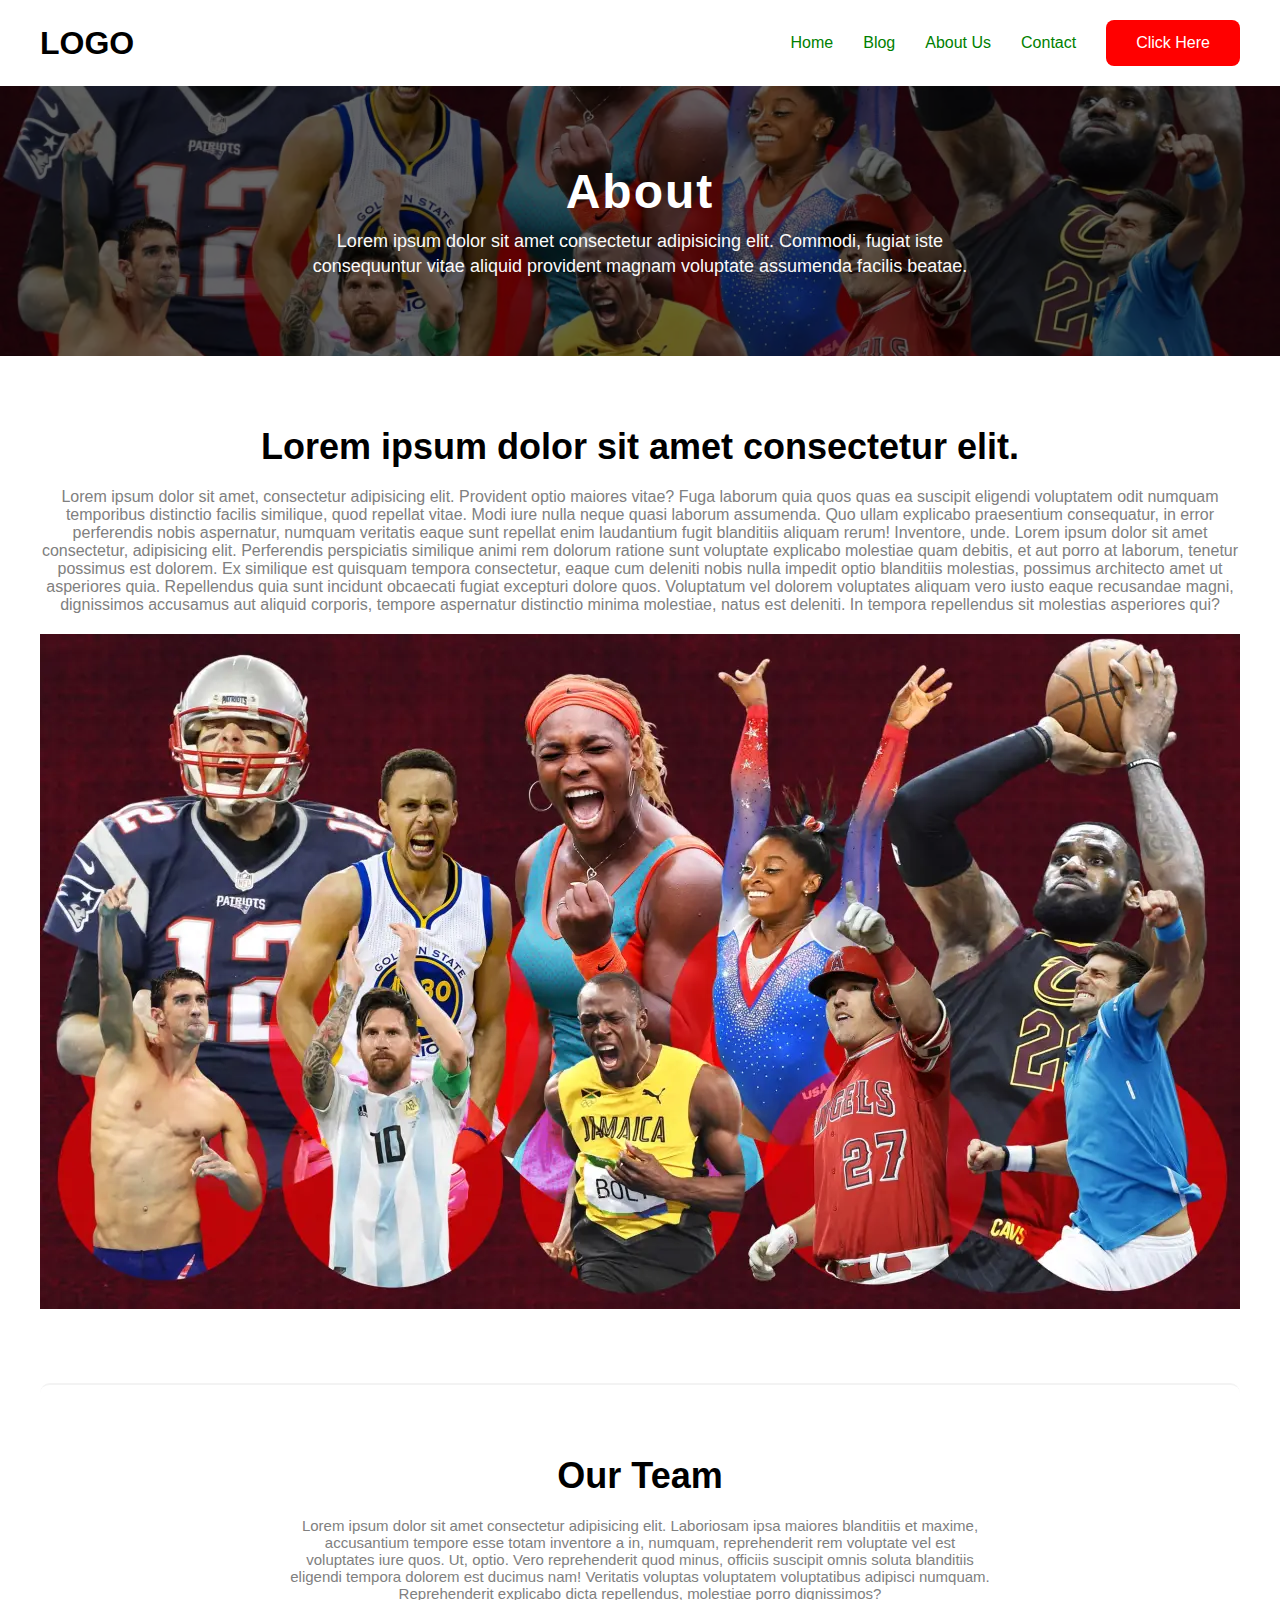
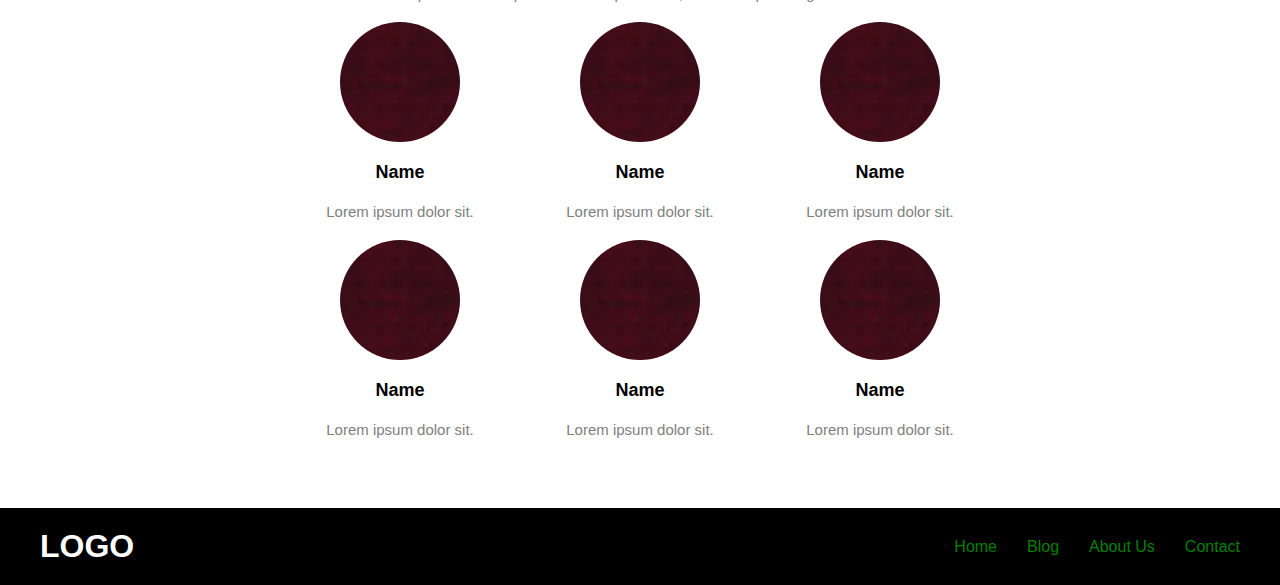
==== pages/about.html @ 97497f06 "new commit" ====
<!DOCTYPE html>
<html lang="en">
  <head>
    <meta charset="UTF-8" />
    <meta name="viewport" content="width=device-width, initial-scale=1.0" />
    <title>Document</title>
    <link rel="stylesheet" type="text/css" href="/styles/main.css" />
    <link rel="stylesheet" href="/styles/about.css" />
  </head>
  <body>
    <header>
      <div class="container">
        <div>
          <h1>LOGO</h1>
        </div>
        <nav>
          <ul>
            <li><a href=".">Home</a></li>
            <li><a href="/pages/blog.html">Blog</a></li>
            <!-- <li>Teams</li> -->
            <li><a href="/pages/about.html">About Us</a></li>
            <li><a href="/pages/contact.html">Contact</a></li>
            <a href="" class="btn">Click Here</a>
          </ul>
        </nav>
      </div>
    </header>
    <section class="hero">
      <div class="overlay" />
      <div class="content">
        <div>
          <h1>About</h1>
          <p>
            Lorem ipsum dolor sit amet consectetur adipisicing elit. Commodi,
            fugiat iste consequuntur vitae aliquid provident magnam voluptate
            assumenda facilis beatae.
          </p>
        </div>
      </div>
    </section>

    <section class="section1 container">
      <h2>Lorem ipsum dolor sit amet consectetur elit.</h2>
      <p>
        Lorem ipsum dolor sit amet, consectetur adipisicing elit. Provident
        optio maiores vitae? Fuga laborum quia quos quas ea suscipit eligendi
        voluptatem odit numquam temporibus distinctio facilis similique, quod
        repellat vitae. Modi iure nulla neque quasi laborum assumenda. Quo ullam
        explicabo praesentium consequatur, in error perferendis nobis
        aspernatur, numquam veritatis eaque sunt repellat enim laudantium fugit
        blanditiis aliquam rerum! Inventore, unde. Lorem ipsum dolor sit amet
        consectetur, adipisicing elit. Perferendis perspiciatis similique animi
        rem dolorum ratione sunt voluptate explicabo molestiae quam debitis, et
        aut porro at laborum, tenetur possimus est dolorem. Ex similique est
        quisquam tempora consectetur, eaque cum deleniti nobis nulla impedit
        optio blanditiis molestias, possimus architecto amet ut asperiores quia.
        Repellendus quia sunt incidunt obcaecati fugiat excepturi dolore quos.
        Voluptatum vel dolorem voluptates aliquam vero iusto eaque recusandae
        magni, dignissimos accusamus aut aliquid corporis, tempore aspernatur
        distinctio minima molestiae, natus est deleniti. In tempora repellendus
        sit molestias asperiores qui?
      </p>
      <div class="img-wrapper">
        <img src="/images/hero-bg.webp" alt="" />
      </div>
    </section>

    <section class="section2 container">
      <div class="content">
        <h2>Our Team</h2>
        <p>
          Lorem ipsum dolor sit amet consectetur adipisicing elit. Laboriosam
          ipsa maiores blanditiis et maxime, accusantium tempore esse totam
          inventore a in, numquam, reprehenderit rem voluptate vel est
          voluptates iure quos. Ut, optio. Vero reprehenderit quod minus,
          officiis suscipit omnis soluta blanditiis eligendi tempora dolorem est
          ducimus nam! Veritatis voluptas voluptatem voluptatibus adipisci
          numquam. Reprehenderit explicabo dicta repellendus, molestiae porro
          dignissimos?
        </p>
        <div>
          <div class="main-wrapper">
            <div class="img-wrapper">
              <img src="/images/hero-bg.webp" alt="" />
            </div>
            <h5>Name</h5>
            <p>Lorem ipsum dolor sit.</p>
          </div>
          <div class="main-wrapper">
            <div class="img-wrapper">
              <img src="/images/hero-bg.webp" alt="" />
            </div>
            <h5>Name</h5>
            <p>Lorem ipsum dolor sit.</p>
          </div>
          <div class="main-wrapper">
            <div class="img-wrapper">
              <img src="/images/hero-bg.webp" alt="" />
            </div>
            <h5>Name</h5>
            <p>Lorem ipsum dolor sit.</p>
          </div>
          <div class="main-wrapper">
            <div class="img-wrapper">
              <img src="/images/hero-bg.webp" alt="" />
            </div>
            <h5>Name</h5>
            <p>Lorem ipsum dolor sit.</p>
          </div>
          <div class="main-wrapper">
            <div class="img-wrapper">
              <img src="/images/hero-bg.webp" alt="" />
            </div>
            <h5>Name</h5>
            <p>Lorem ipsum dolor sit.</p>
          </div>
          <div class="main-wrapper">
            <div class="img-wrapper">
              <img src="/images/hero-bg.webp" alt="" />
            </div>
            <h5>Name</h5>
            <p>Lorem ipsum dolor sit.</p>
          </div>
        </div>
      </div>
    </section>

    <footer>
      <div class="container">
        <div>
          <h1>LOGO</h1>
        </div>
        <nav>
          <ul>
            <li><a href=".">Home</a></li>
            <li><a href="/pages/blog.html">Blog</a></li>
            <!-- <li>Teams</li> -->
            <li><a href="/pages/about.html">About Us</a></li>
            <li><a href="/pages/contact.html">Contact</a></li>
          </ul>
        </nav>
      </div>
    </footer>
  </body>
</html>
---- styles/main.css ----
* {
  margin: 0;
  padding: 0;
  box-sizing: border-box;
  font-family: "Segoe UI", Tahoma, Geneva, Verdana, sans-serif;
}

:root {
  --primary-color: red;
}

.container {
  max-width: 1200px;
  margin: auto;
  overflow: hidden;
}

.btn {
  width: fit-content;
  display: flex;
  text-decoration: none;
  color: #fff;
  background-color: var(--primary-color);
  padding: 14px 30px;
  border-radius: 8px;
  font-weight: 500;
}

.btn.full-width {
  width: 100%;
  justify-content: center;
}

.input-container {
  border: 2px solid #f3f3f3;
  height: 50px;
  border-radius: 10px;
  padding: 6px 20px;
}

.input-container input {
  width: 100%;
  height: 100%;
  border: none;
  font-size: 16px;
}

.input-container input:focus {
  border: none;
  outline: none;
}

header {
  padding-block: 20px;
}

header .container {
  display: flex;
  align-items: center;
  justify-content: space-between;
}

.container nav ul {
  display: flex;
  align-items: center;
  gap: 30px;
}

.container nav ul > li {
  list-style-type: none;
}

.container nav ul > li a {
  text-decoration: none;
  color: green;
}

.card.variant2 {
  border-radius: 10px;
  border: 2px solid #f3f3f3;
  overflow: hidden;
  display: flex;
  flex-direction: column;
}

.card.variant2 .img-wrapper {
  height: 200px;
  overflow: hidden;
}

.card.variant2 .content-wrapper {
  padding: 20px;
  overflow: hidden;
  display: flex;
  flex-direction: column;
  gap: 10px;
  justify-content: space-between;
}

.card.variant2 .content-wrapper div {
  display: flex;
  flex-direction: column;
  gap: 10px;
}

.card.variant2 .content-wrapper div h2 {
  font-size: 20px;
}

.card.variant2 .content-wrapper div p {
  font-size: 15px;
}

footer {
  padding: 20px 0;
  background-color: black;
  color: white;
}

footer .container {
  display: flex;
  align-items: center;
  justify-content: space-between;
}

/* Media Query */

@media screen and (max-width: 670px) {
  .container {
    padding: 0 20px;
  }
  header {
    padding-block: 15px;
  }
  header div h1,
  footer div h1 {
    font-size: 20px;
  }
  .container nav {
    display: none;
  }
}
---- styles/about.css ----
section.hero {
  background: url("/images/hero-bg.webp");
  background-position: center;
  background-repeat: no-repeat;
  background-size: cover;
  height: 30vh;
  position: relative;
}

section.hero .overlay {
  position: absolute;
  width: 100%;
  height: 100%;
  top: 0;
  left: 0;
  background-color: #0000009a;
}

section.hero .content {
  position: absolute;
  width: 100%;
  height: 100%;
  top: 0;
  left: 0;
  display: flex;
  justify-content: center;
  align-items: center;
}

section.hero .content div {
  text-align: center;
  max-width: 700px;
  display: flex;
  flex-direction: column;
  align-items: center;
  gap: 10px;
}

section.hero .content div h1 {
  color: #fff;
  letter-spacing: 2px;
  font-size: 48px;
}

section.hero .content div p {
  color: #fafafa;
  font-size: 18px;
  line-height: 25px;
}

section.section1 {
  /* display: grid;
  grid-template-columns: 50% 50%; */
  gap: 20px;
  padding: 70px 0;
  display: flex;
  flex-direction: column;
  gap: 20px;
  text-align: center;
}

section.section1 h2 {
  font-size: 36px;
}

section.section1 p {
  color: grey;
}

section.section2 {
  /* display: grid;
    grid-template-columns: 50% 50%; */
  border-top: 2px solid #f3f3f3;
  border-radius: 10px;
  gap: 20px;
  padding: 70px 0;
  display: flex;
  flex-direction: column;
  gap: 20px;
  display: flex;
  justify-content: center;
  align-items: center;
}

section.section2 .content {
  width: 700px;
  text-align: center;
  display: flex;
  flex-direction: column;
  gap: 20px;
}

section.section2 .content h2 {
  font-size: 36px;
}

section.section2 .content p {
  font-size: 15px;
  color: grey;
}

section.section2 .content div .main-wrapper {
  display: flex;
  flex-direction: column;
  align-items: center;
}

section.section2 .content div .main-wrapper .img-wrapper {
  width: 120px;
  height: 120px;
  overflow: hidden;
  border-radius: 100%;
}

section.section2 .content div .main-wrapper .img-wrapper img {
  object-fit: contain;
}

section.section2 .content div {
  display: grid;
  grid-template-columns: auto auto auto;
  gap: 20px;
}

section.section2 .content div .main-wrapper h5 {
  font-size: 18px;
}

section.section2 .content div .main-wrapper p {
  font-size: 15px;
}

@media screen and (max-width: 670px) {
  section.hero .content {
    padding: 0 20px;
  }
  section.hero .content div h1 {
    font-size: 28px;
  }
  section.hero .content div p {
    font-size: 15px;
  }
  section.section1 {
    flex-direction: column;
    padding-inline: 20px;
  }
  section.section1 h2 {
    font-size: 20px;
  }
  section.section1 div .img-wrapper {
    max-width: 100%;
  }
  section.section2 {
    padding: 0 20px;
  }
  section.section2 .content {
    width: 100%;
  }
  section.section2 .content h2 {
    font-size: 20px;
  }
  section.section2 .content div {
    grid-template-columns: auto auto;
  }
}
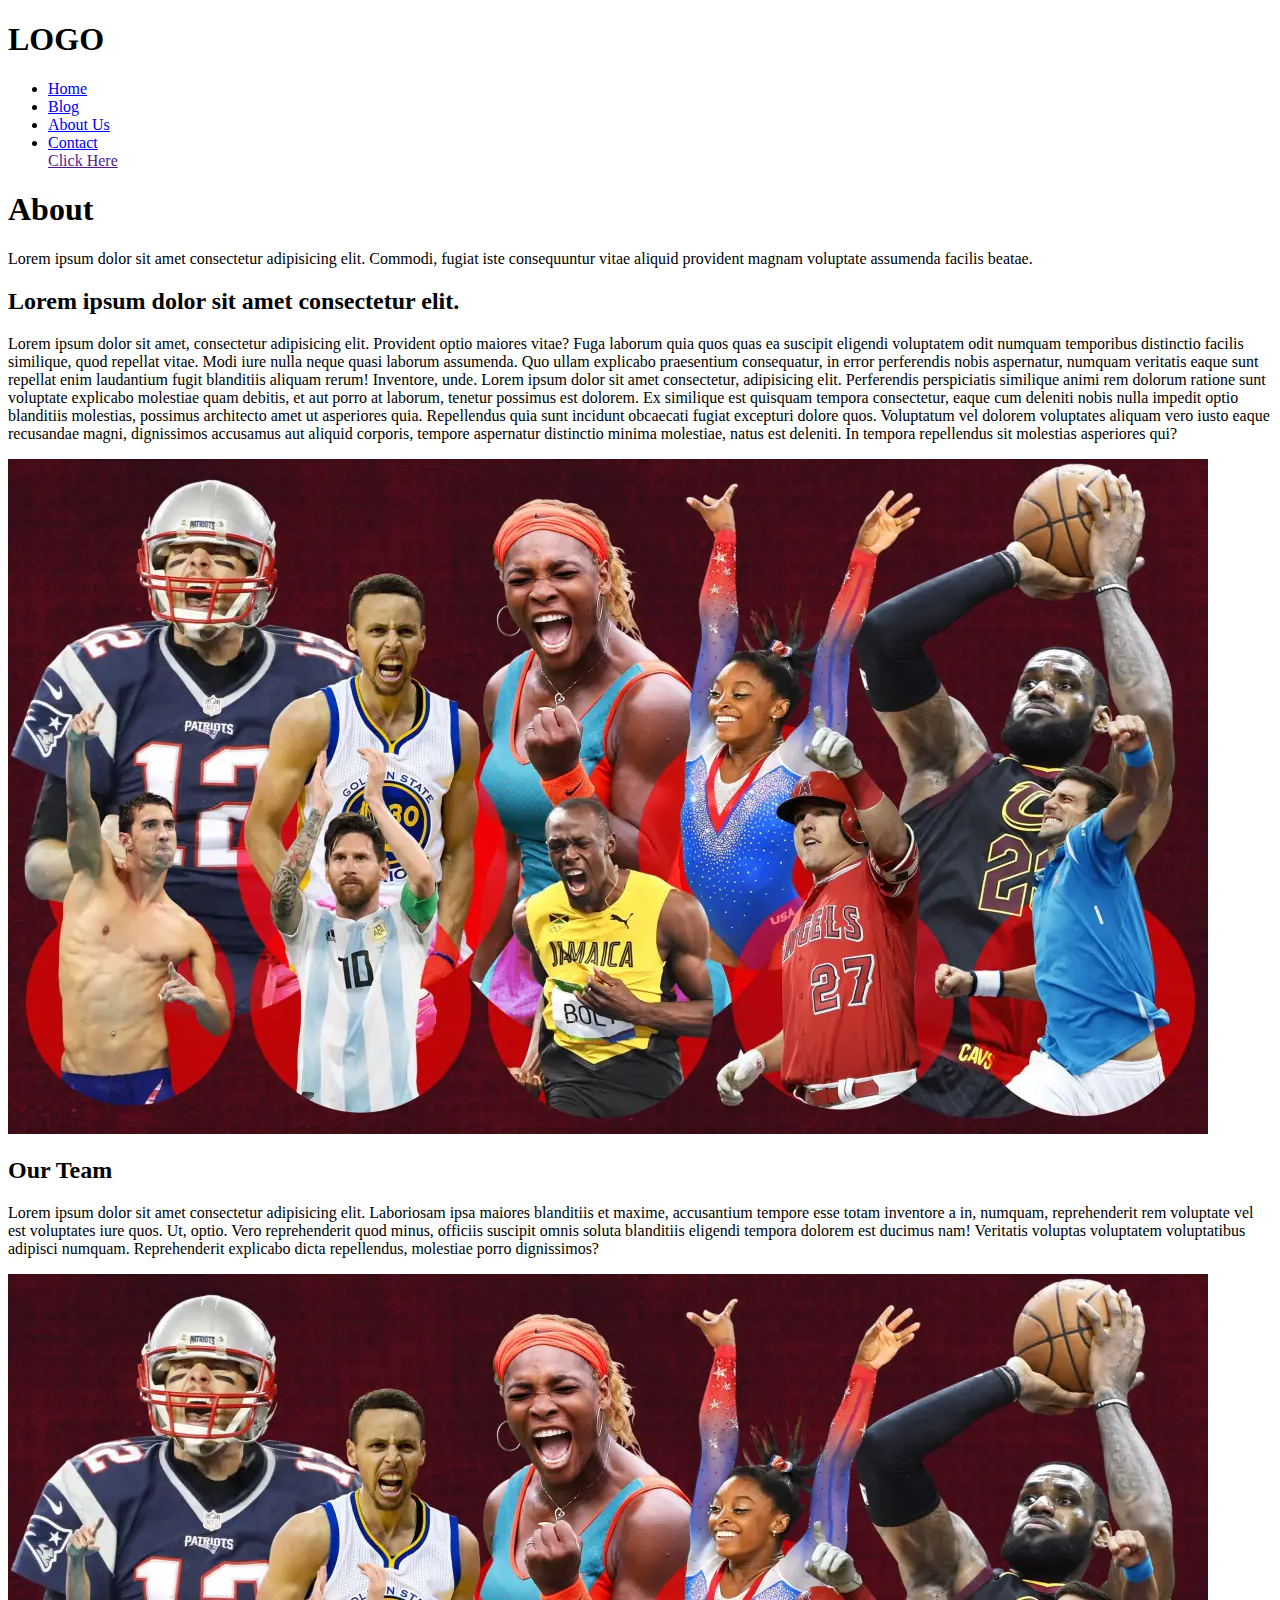
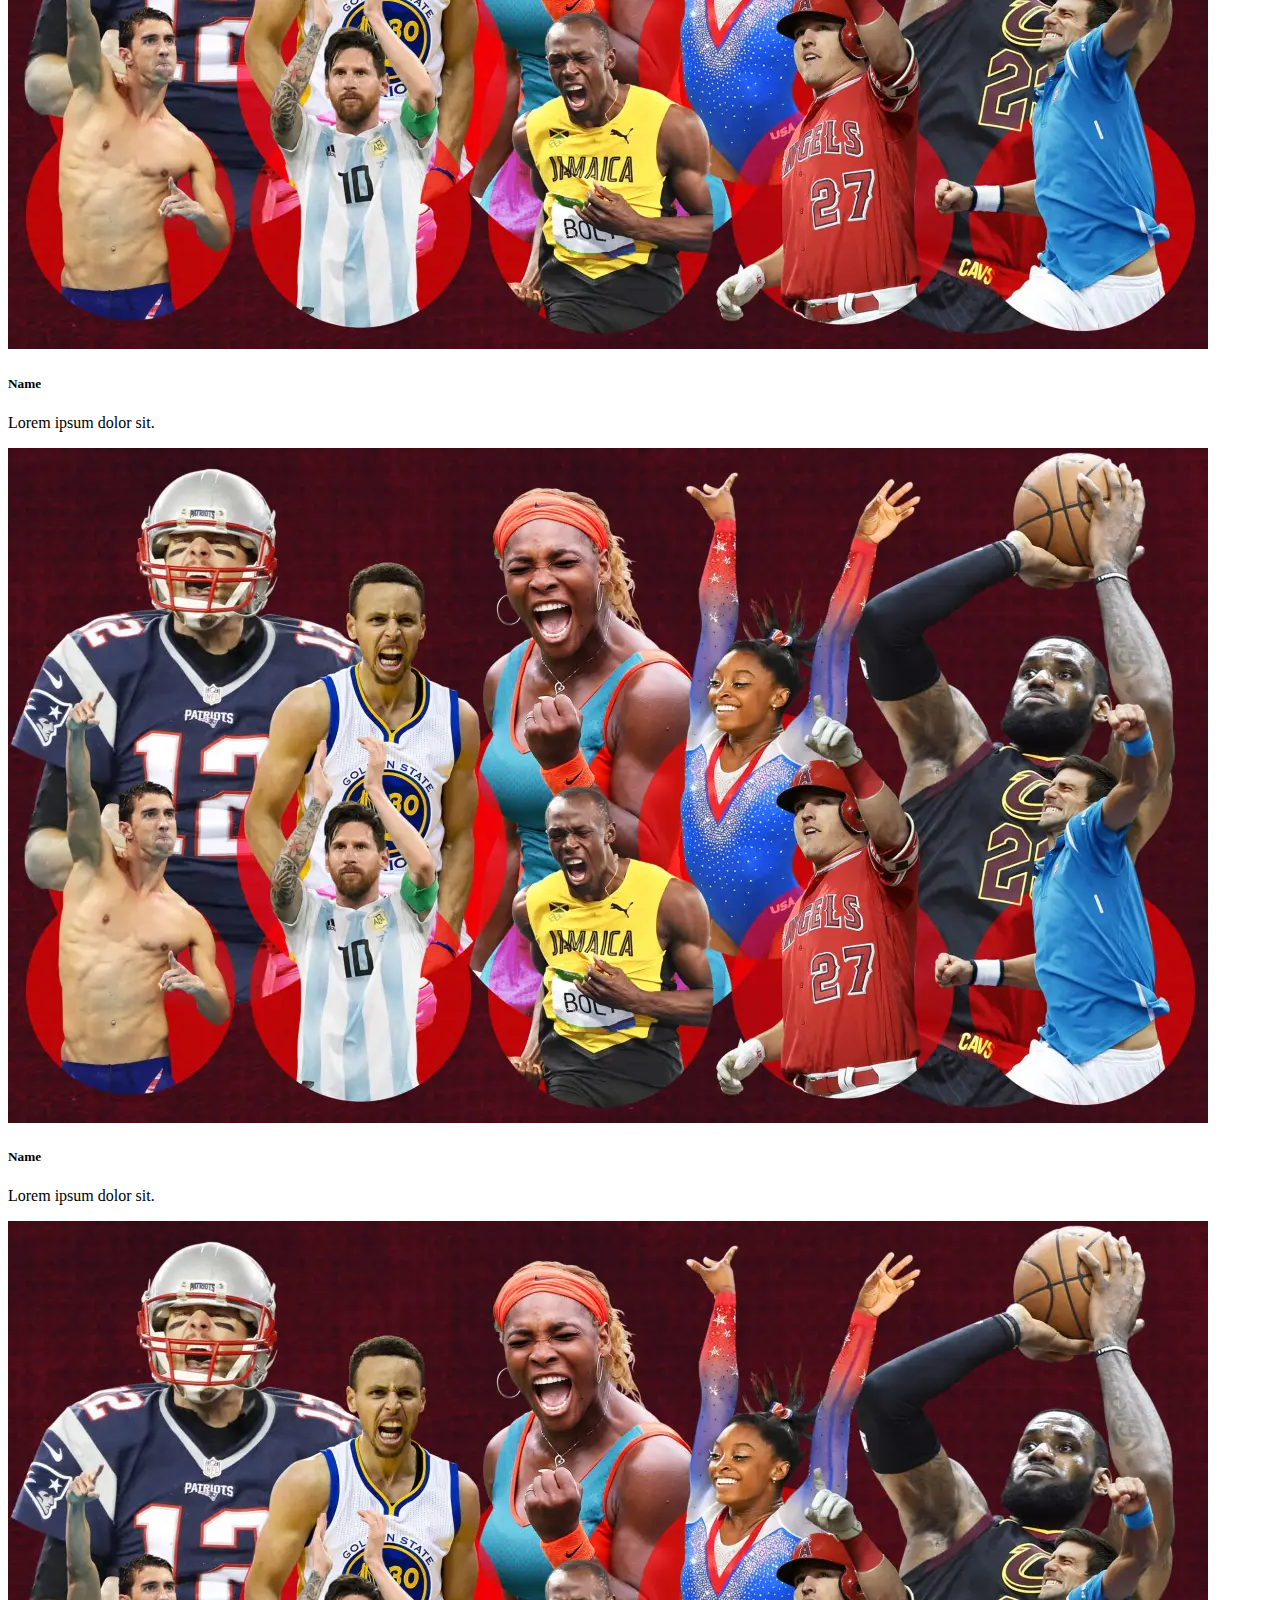
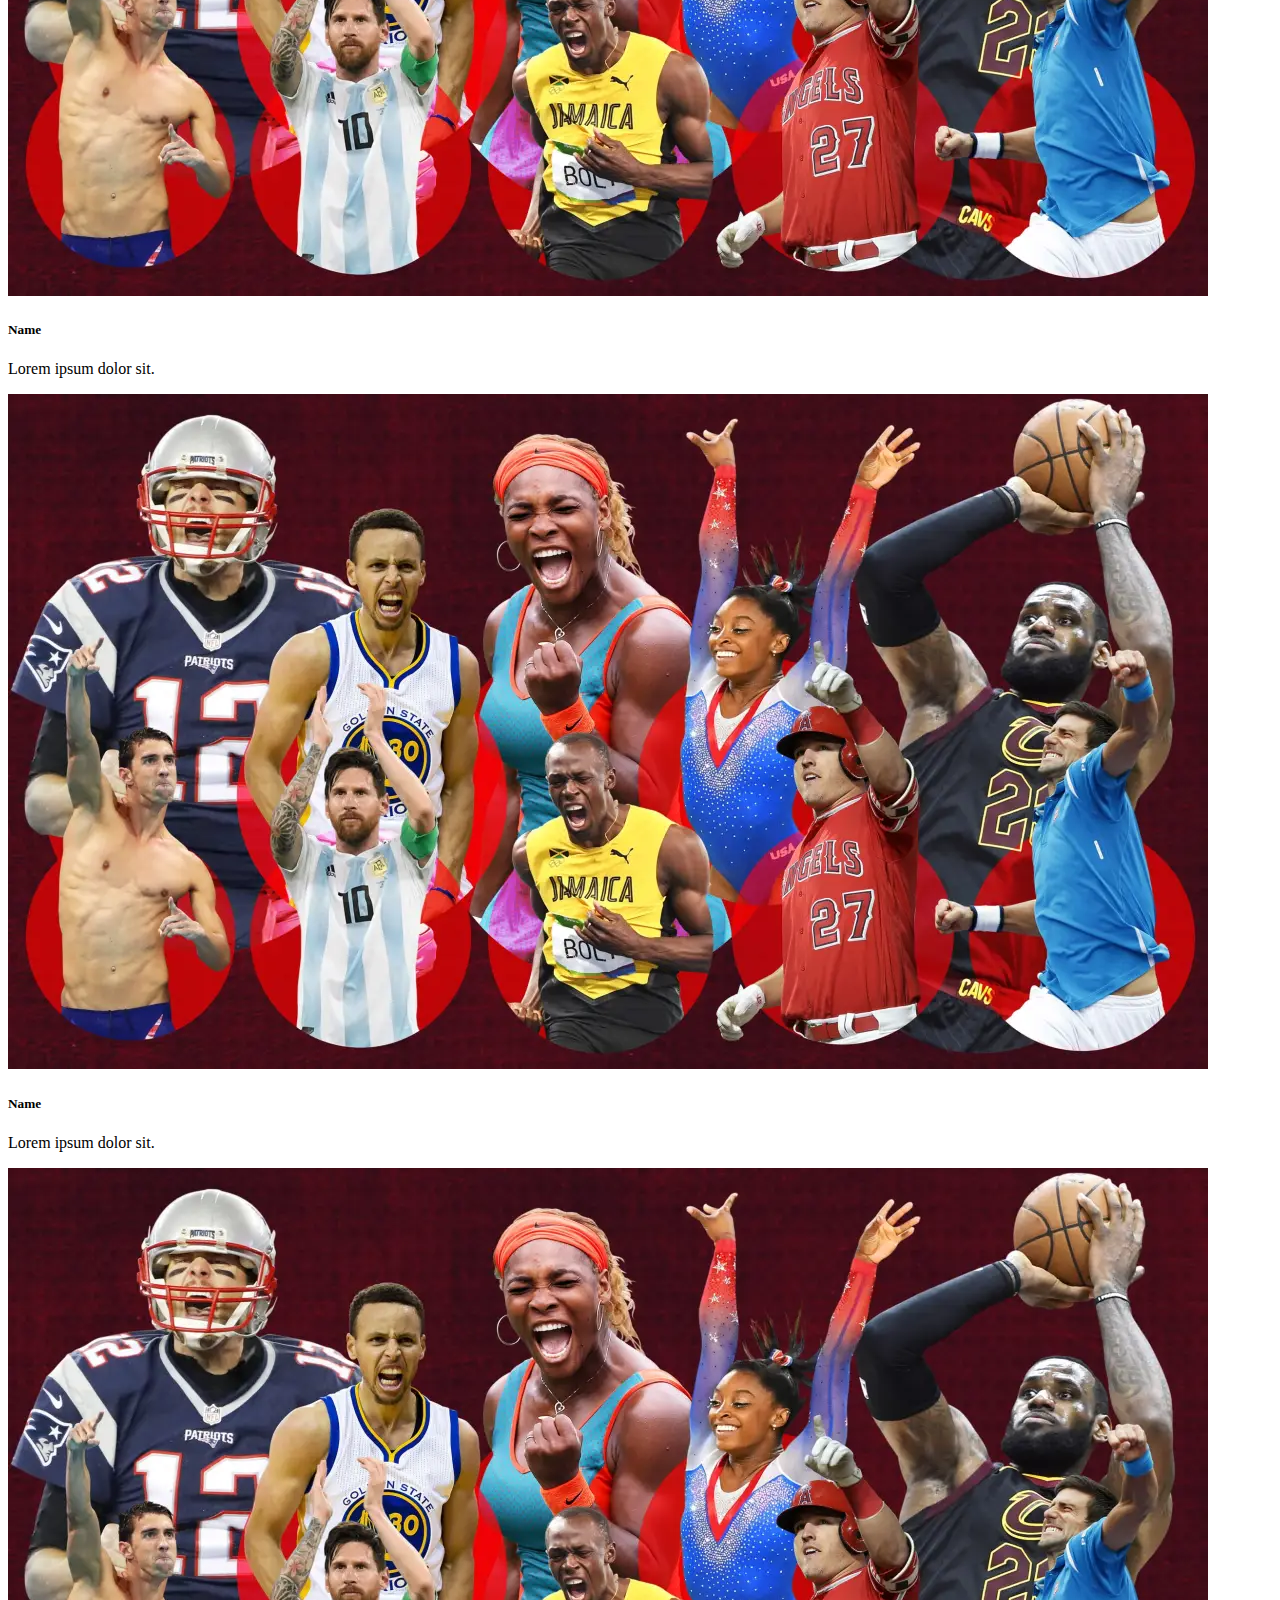
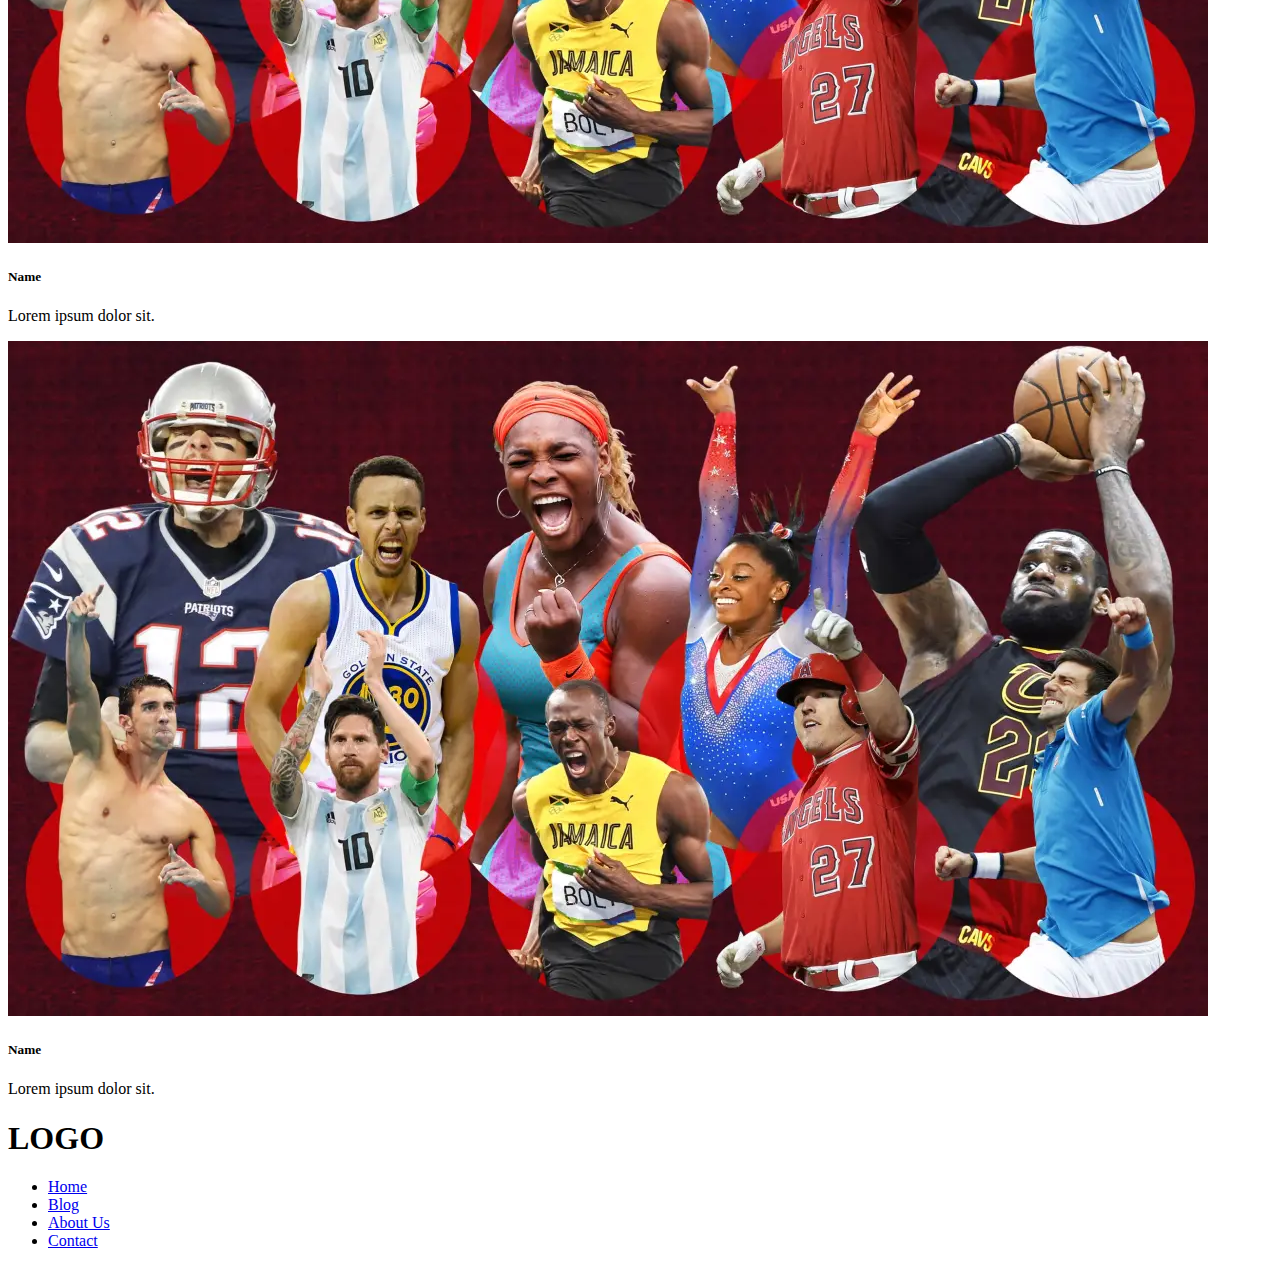
==== commit 38cb7178: "more update" ====
--- a/pages/about.html
+++ b/pages/about.html
@@ -4,8 +4,8 @@
     <meta charset="UTF-8" />
     <meta name="viewport" content="width=device-width, initial-scale=1.0" />
     <title>Document</title>
-    <link rel="stylesheet" type="text/css" href="/styles/main.css" />
-    <link rel="stylesheet" href="/styles/about.css" />
+    <link rel="stylesheet" type="text/css" href="styles/main.css" />
+    <link rel="stylesheet" href="styles/about.css" />
   </head>
   <body>
     <header>
@@ -15,7 +15,7 @@
         </div>
         <nav>
           <ul>
-            <li><a href=".">Home</a></li>
+            <li><a href="./index.html">Home</a></li>
             <li><a href="/pages/blog.html">Blog</a></li>
             <!-- <li>Teams</li> -->
             <li><a href="/pages/about.html">About Us</a></li>
@@ -132,7 +132,7 @@
         </div>
         <nav>
           <ul>
-            <li><a href=".">Home</a></li>
+            <li><a href="./index.html">Home</a></li>
             <li><a href="/pages/blog.html">Blog</a></li>
             <!-- <li>Teams</li> -->
             <li><a href="/pages/about.html">About Us</a></li>
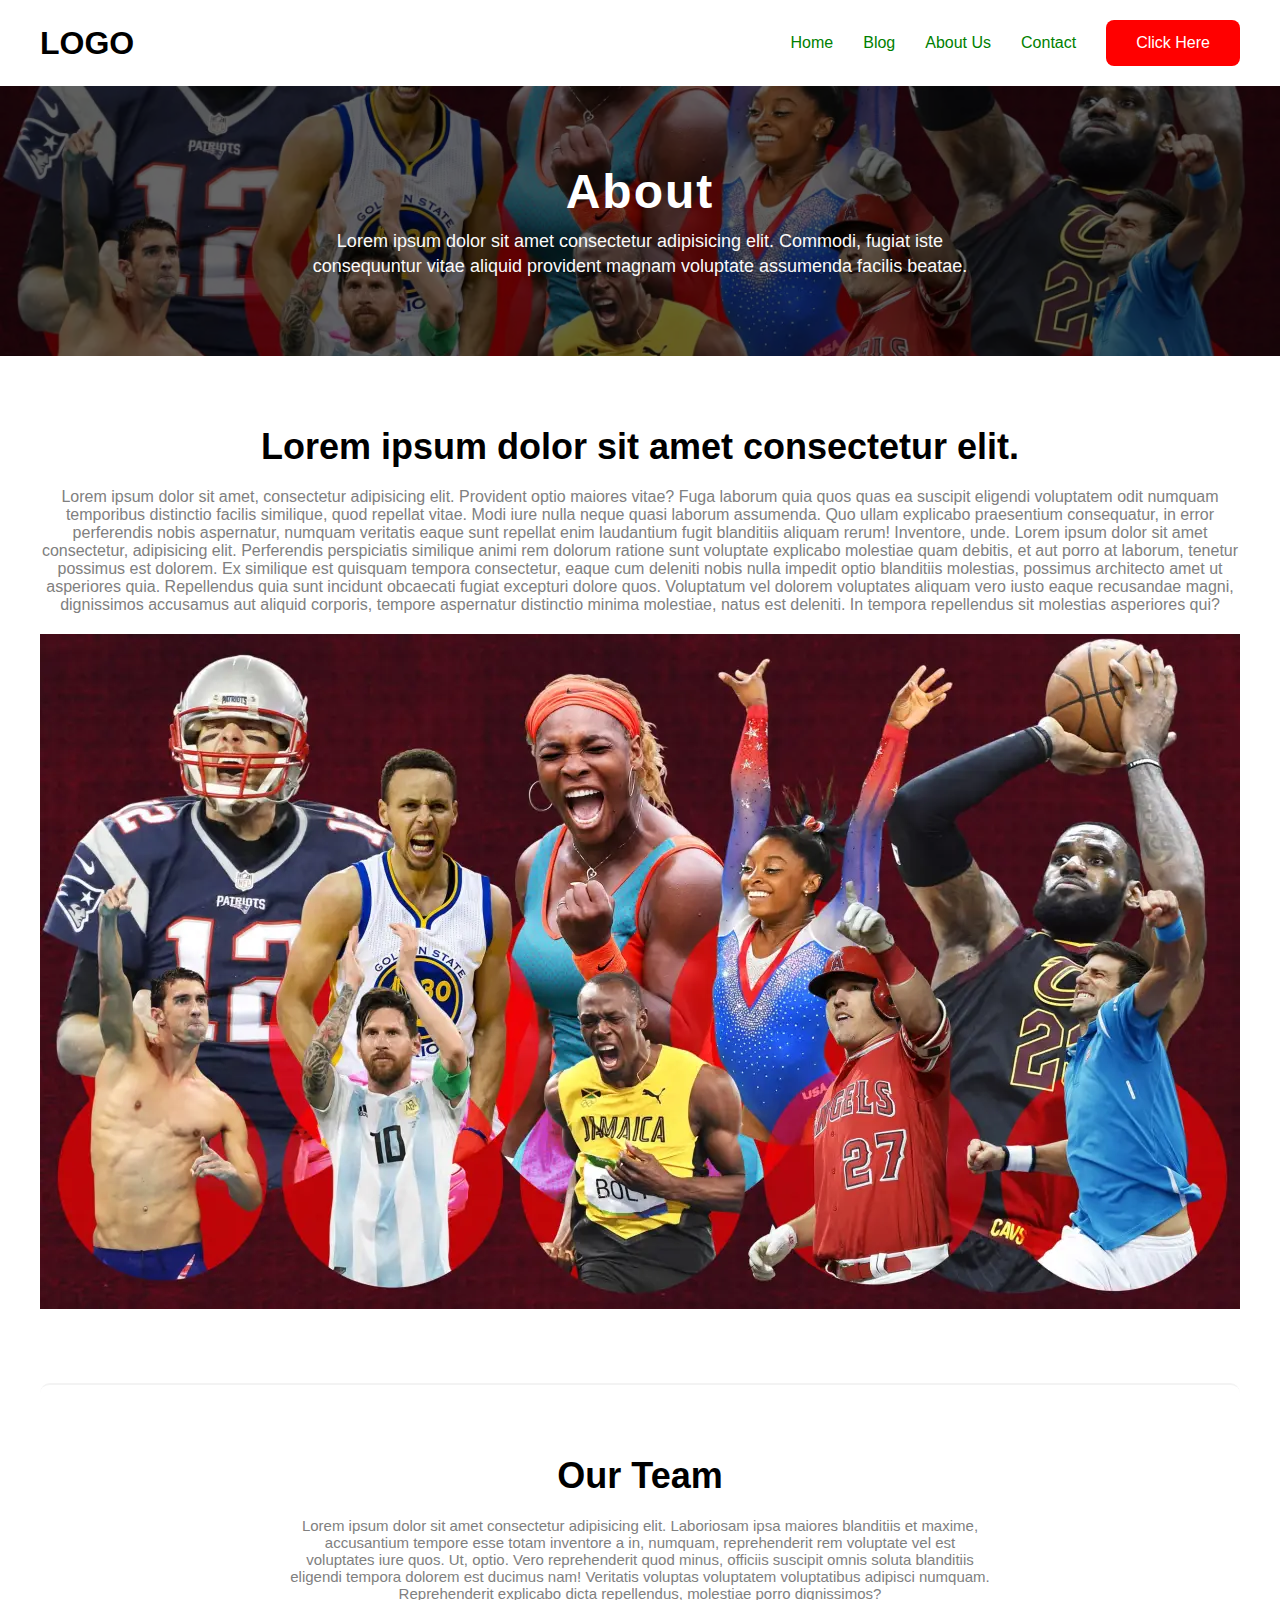
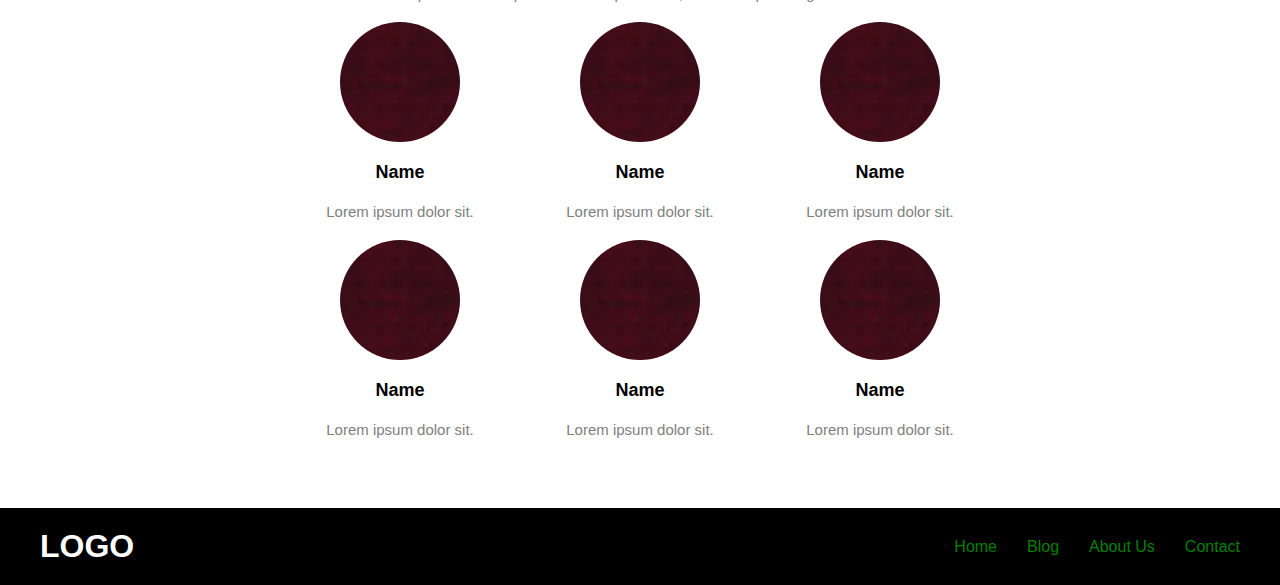
==== commit 4a5d87be: "more update" ====
--- a/pages/about.html
+++ b/pages/about.html
@@ -4,8 +4,8 @@
     <meta charset="UTF-8" />
     <meta name="viewport" content="width=device-width, initial-scale=1.0" />
     <title>Document</title>
-    <link rel="stylesheet" type="text/css" href="styles/main.css" />
-    <link rel="stylesheet" href="styles/about.css" />
+    <link rel="stylesheet" type="text/css" href="../styles/main.css" />
+    <link rel="stylesheet" href="../styles/about.css" />
   </head>
   <body>
     <header>
--- a/styles/main.css
+++ b/styles/main.css
@@ -0,0 +1,142 @@
+* {
+  margin: 0;
+  padding: 0;
+  box-sizing: border-box;
+  font-family: "Segoe UI", Tahoma, Geneva, Verdana, sans-serif;
+}
+
+:root {
+  --primary-color: red;
+}
+
+.container {
+  max-width: 1200px;
+  margin: auto;
+  overflow: hidden;
+}
+
+.btn {
+  width: fit-content;
+  display: flex;
+  text-decoration: none;
+  color: #fff;
+  background-color: var(--primary-color);
+  padding: 14px 30px;
+  border-radius: 8px;
+  font-weight: 500;
+}
+
+.btn.full-width {
+  width: 100%;
+  justify-content: center;
+}
+
+.input-container {
+  border: 2px solid #f3f3f3;
+  height: 50px;
+  border-radius: 10px;
+  padding: 6px 20px;
+}
+
+.input-container input {
+  width: 100%;
+  height: 100%;
+  border: none;
+  font-size: 16px;
+}
+
+.input-container input:focus {
+  border: none;
+  outline: none;
+}
+
+header {
+  padding-block: 20px;
+}
+
+header .container {
+  display: flex;
+  align-items: center;
+  justify-content: space-between;
+}
+
+.container nav ul {
+  display: flex;
+  align-items: center;
+  gap: 30px;
+}
+
+.container nav ul > li {
+  list-style-type: none;
+}
+
+.container nav ul > li a {
+  text-decoration: none;
+  color: green;
+}
+
+.card.variant2 {
+  border-radius: 10px;
+  border: 2px solid #f3f3f3;
+  overflow: hidden;
+  display: flex;
+  flex-direction: column;
+}
+
+.card.variant2 .img-wrapper {
+  height: 200px;
+  overflow: hidden;
+}
+
+.card.variant2 .content-wrapper {
+  padding: 20px;
+  overflow: hidden;
+  display: flex;
+  flex-direction: column;
+  gap: 10px;
+  justify-content: space-between;
+}
+
+.card.variant2 .content-wrapper div {
+  display: flex;
+  flex-direction: column;
+  gap: 10px;
+}
+
+.card.variant2 .content-wrapper div h2 {
+  font-size: 20px;
+}
+
+.card.variant2 .content-wrapper div p {
+  font-size: 15px;
+}
+
+footer {
+  padding: 20px 0;
+  background-color: black;
+  color: white;
+}
+
+footer .container {
+  display: flex;
+  align-items: center;
+  justify-content: space-between;
+}
+
+/* Media Query */
+
+@media screen and (max-width: 670px) {
+  .container {
+    padding: 0 20px;
+  }
+  header {
+    padding-block: 15px;
+  }
+  header div h1,
+  footer div h1 {
+    font-size: 20px;
+  }
+  .container nav {
+    display: none;
+  }
+}
--- a/styles/about.css
+++ b/styles/about.css
@@ -0,0 +1,165 @@
+section.hero {
+  background: url("/images/hero-bg.webp");
+  background-position: center;
+  background-repeat: no-repeat;
+  background-size: cover;
+  height: 30vh;
+  position: relative;
+}
+
+section.hero .overlay {
+  position: absolute;
+  width: 100%;
+  height: 100%;
+  top: 0;
+  left: 0;
+  background-color: #0000009a;
+}
+
+section.hero .content {
+  position: absolute;
+  width: 100%;
+  height: 100%;
+  top: 0;
+  left: 0;
+  display: flex;
+  justify-content: center;
+  align-items: center;
+}
+
+section.hero .content div {
+  text-align: center;
+  max-width: 700px;
+  display: flex;
+  flex-direction: column;
+  align-items: center;
+  gap: 10px;
+}
+
+section.hero .content div h1 {
+  color: #fff;
+  letter-spacing: 2px;
+  font-size: 48px;
+}
+
+section.hero .content div p {
+  color: #fafafa;
+  font-size: 18px;
+  line-height: 25px;
+}
+
+section.section1 {
+  /* display: grid;
+  grid-template-columns: 50% 50%; */
+  gap: 20px;
+  padding: 70px 0;
+  display: flex;
+  flex-direction: column;
+  gap: 20px;
+  text-align: center;
+}
+
+section.section1 h2 {
+  font-size: 36px;
+}
+
+section.section1 p {
+  color: grey;
+}
+
+section.section2 {
+  /* display: grid;
+    grid-template-columns: 50% 50%; */
+  border-top: 2px solid #f3f3f3;
+  border-radius: 10px;
+  gap: 20px;
+  padding: 70px 0;
+  display: flex;
+  flex-direction: column;
+  gap: 20px;
+  display: flex;
+  justify-content: center;
+  align-items: center;
+}
+
+section.section2 .content {
+  width: 700px;
+  text-align: center;
+  display: flex;
+  flex-direction: column;
+  gap: 20px;
+}
+
+section.section2 .content h2 {
+  font-size: 36px;
+}
+
+section.section2 .content p {
+  font-size: 15px;
+  color: grey;
+}
+
+section.section2 .content div .main-wrapper {
+  display: flex;
+  flex-direction: column;
+  align-items: center;
+}
+
+section.section2 .content div .main-wrapper .img-wrapper {
+  width: 120px;
+  height: 120px;
+  overflow: hidden;
+  border-radius: 100%;
+}
+
+section.section2 .content div .main-wrapper .img-wrapper img {
+  object-fit: contain;
+}
+
+section.section2 .content div {
+  display: grid;
+  grid-template-columns: auto auto auto;
+  gap: 20px;
+}
+
+section.section2 .content div .main-wrapper h5 {
+  font-size: 18px;
+}
+
+section.section2 .content div .main-wrapper p {
+  font-size: 15px;
+}
+
+@media screen and (max-width: 670px) {
+  section.hero .content {
+    padding: 0 20px;
+  }
+  section.hero .content div h1 {
+    font-size: 28px;
+  }
+  section.hero .content div p {
+    font-size: 15px;
+  }
+  section.section1 {
+    flex-direction: column;
+    padding-inline: 20px;
+  }
+  section.section1 h2 {
+    font-size: 20px;
+  }
+  section.section1 div .img-wrapper {
+    max-width: 100%;
+  }
+  section.section2 {
+    padding: 0 20px;
+  }
+  section.section2 .content {
+    width: 100%;
+  }
+  section.section2 .content h2 {
+    font-size: 20px;
+  }
+  section.section2 .content div {
+    grid-template-columns: auto auto;
+  }
+}
